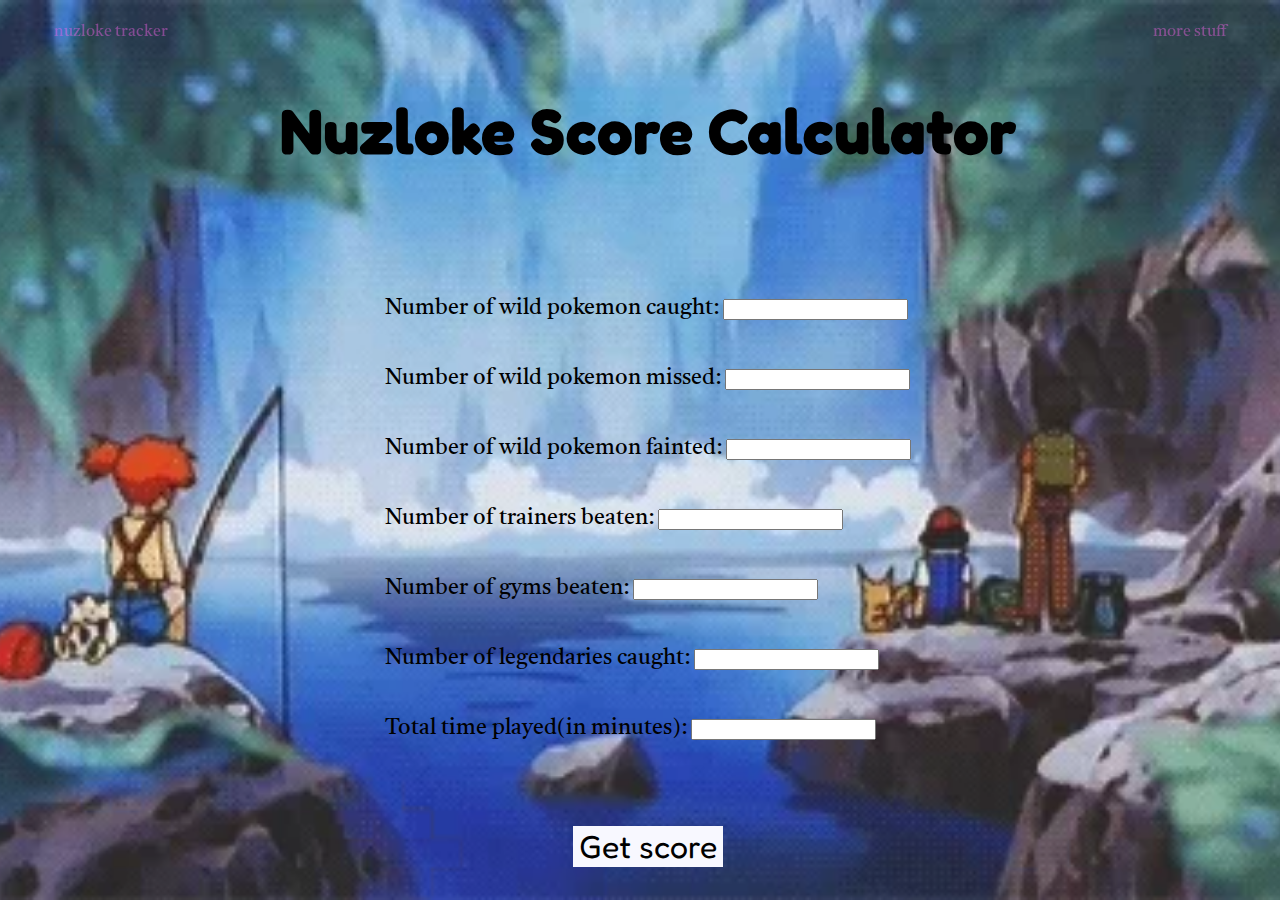
==== index.html @ 8fbd6762 "v1 submit" ====
<!DOCTYPE html>
<html lang="en">
<head>
    <meta charset="UTF-8">
    <meta http-equiv="X-UA-Compatible" content="IE=edge">
    <meta name="viewport" content="width=device-width, initial-scale=1.0">
    
    <link rel="icon" href="imgs/favicon.ico">

    <link rel="preconnect" href="https://fonts.googleapis.com">
    <link rel="preconnect" href="https://fonts.gstatic.com" crossorigin>
    <link href="https://fonts.googleapis.com/css2?family=Fredoka+One&family=Tiro+Bangla:ital@1&display=swap" rel="stylesheet">


    <script src="https://ajax.googleapis.com/ajax/libs/jquery/3.6.0/jquery.min.js"></script>

    <link rel="stylesheet" href="steez.css">

    <title>Nuzloke Score Card</title>
</head>
<body>
    <!-- VISIBLE -->
    <div class="abs_holder">
        
        <a class="more-life" href="https://github.com/kiecphrase">more stuff</a>
        <a class="more-life-alt" href="https://ashenfactory.github.io/nuzlocke-tracker/">nuzloke tracker</a>

        <div id="flex_box" class="flexy">

            <h1 id="title_text" class="title">Nuzloke Score Calculator</h1>

            <div id="get" class="question box">
                <form>
                    <label class="normal-text" for="pc">Number of wild pokemon caught:</label>
                    <input type="number" id="pc" name="pc"><br>
                    <br>
                    <br>
                    <label class="normal-text" for="pm">Number of wild pokemon missed:</label>
                    <input type="number" id="pm" name="pm"><br>
                    <br>
                    <br>
                    <label class="normal-text" for="pf">Number of wild pokemon fainted:</label>
                    <input type="number" id="pf" name="pf"><br>
                    <br>
                    <br>
                    <label class="normal-text" for="tb">Number of trainers beaten:</label>
                    <input type="number" id="tb" name="tb"><br>
                    <br>
                    <br>
                    <label class="normal-text" for="gb">Number of gyms beaten:</label>
                    <input type="number" id="gb" name="gb"><br>
                    <br>
                    <br>
                    <label class="normal-text" for="lc">Number of legendaries caught:</label>
                    <input type="number" id="lc" name="lc"><br>
                    <br>
                    <br>
                    <label class="normal-text" for="tt">Total time played(in minutes):</label>
                    <input type="number" id="tt" name="tt"><br>
                </form>

            </div>

            <div id="show" class="score_show">
                <h2>Your Score:</h2>
                <h3 id="score_board">none</h3>
            </div>

            <button id="calc" class="butt">Get score</button>

        </div>
    </div>

    <!-- U T I L I T Y -->
    
    <!-- JQuery -->
    <script src="https://ajax.googleapis.com/ajax/libs/jquery/3.6.0/jquery.min.js"></script>
    
    <!-- JS -->
    <script type="text/javascript" src="do.js"></script>
</body>
</html>
---- steez.css ----
/* 
fonts

font-family: 'Fredoka One', cursive;
font-family: 'Tiro Bangla', serif;


*/

/* GENERAL */

body {
    overflow: hidden;
    background: url('imgs/bg.webp') no-repeat center center fixed; 
    -webkit-background-size: cover;
    -moz-background-size: cover;
    -o-background-size: cover;
    background-size: cover;

    font-family: 'Tiro Bangla', serif;
}

h1{
    font-size: 4rem;
    font-family: 'Fredoka One', cursive;
}

h2{
    font-size: 4rem;
}

h3{
    font-size: 4.2rem;
}

label {
    font-size: 1.35rem;
}

/* STRUCTURAL DIVS */

.abs_holder{
    position: absolute;
    width: 100%;
    height: 100%;
}

.flexy{
    width: 100%;
    height: 100%;
    display: flex;
    flex-direction: column;
    flex-wrap: nowrap;
    justify-content: space-around;
    align-items: center;
}

#show{
    display: none;
}

.score_show{
    text-align: center;
}


/* BUTTONS & TEXT */
.butt {
    background-color: ghostwhite;
    font-size: 2rem;
    font-family: 'Fredoka One', cursive;
    border: none;
}

.butt:hover {
    background-color: wheat;
    transform: scale(1.2);
    border-radius: 5px;
    box-shadow: 0px 0px 15px rgba(0, 0, 0, 1);
}

.more-life{
    position: fixed;
    right: 3rem;
    top: 1rem;
    z-index: 10;
    text-decoration: none;
    color: rgba(250, 98, 237, 0.43);
    padding: 0.35rem;
}

.more-life:hover {
    text-decoration: none;
    color: rgba(250, 98, 237, 0.83);
    background-color: rgba(151, 156, 105, 0.1);
    border-radius: 5px;
}

.more-life-alt{
    position: fixed;
    left: 3rem;
    top: 1rem;
    z-index: 10;
    text-decoration: none;
    color: rgba(250, 98, 237, 0.43);
    padding: 0.35rem;
}

.more-life-alt:hover {
    text-decoration: none;
    color: rgba(250, 98, 237, 0.83);
    background-color: rgba(151, 156, 105, 0.1);
    border-radius: 5px;
}
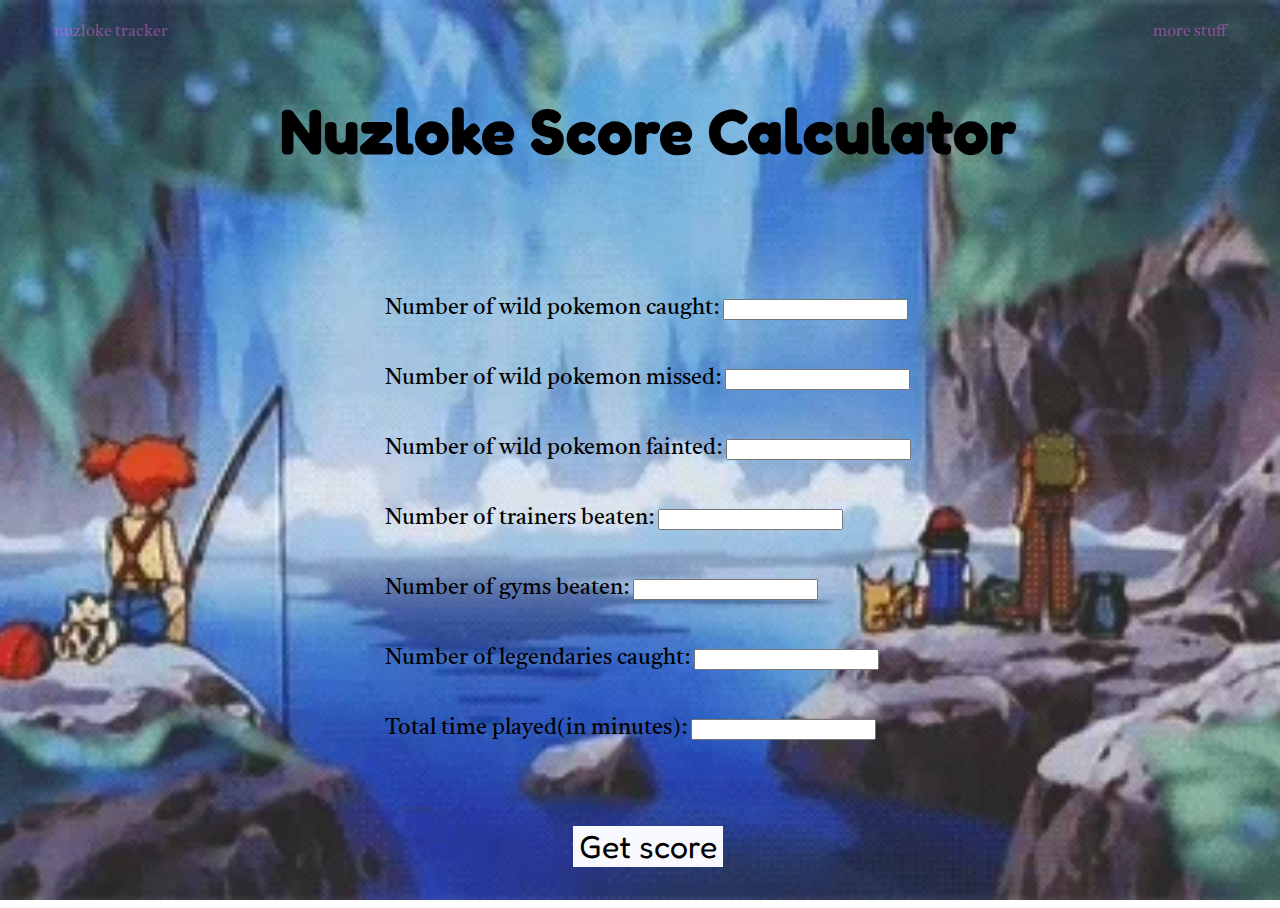
==== commit c6d0e043: "tracker change" ====
--- a/index.html
+++ b/index.html
@@ -23,7 +23,7 @@
     <div class="abs_holder">
         
         <a class="more-life" href="https://github.com/kiecphrase">more stuff</a>
-        <a class="more-life-alt" href="https://ashenfactory.github.io/nuzlocke-tracker/">nuzloke tracker</a>
+        <a class="more-life-alt" href="https://ashenfactory.github.io/nuzlocke-tracker/" target="blank">nuzloke tracker</a>
 
         <div id="flex_box" class="flexy">
 
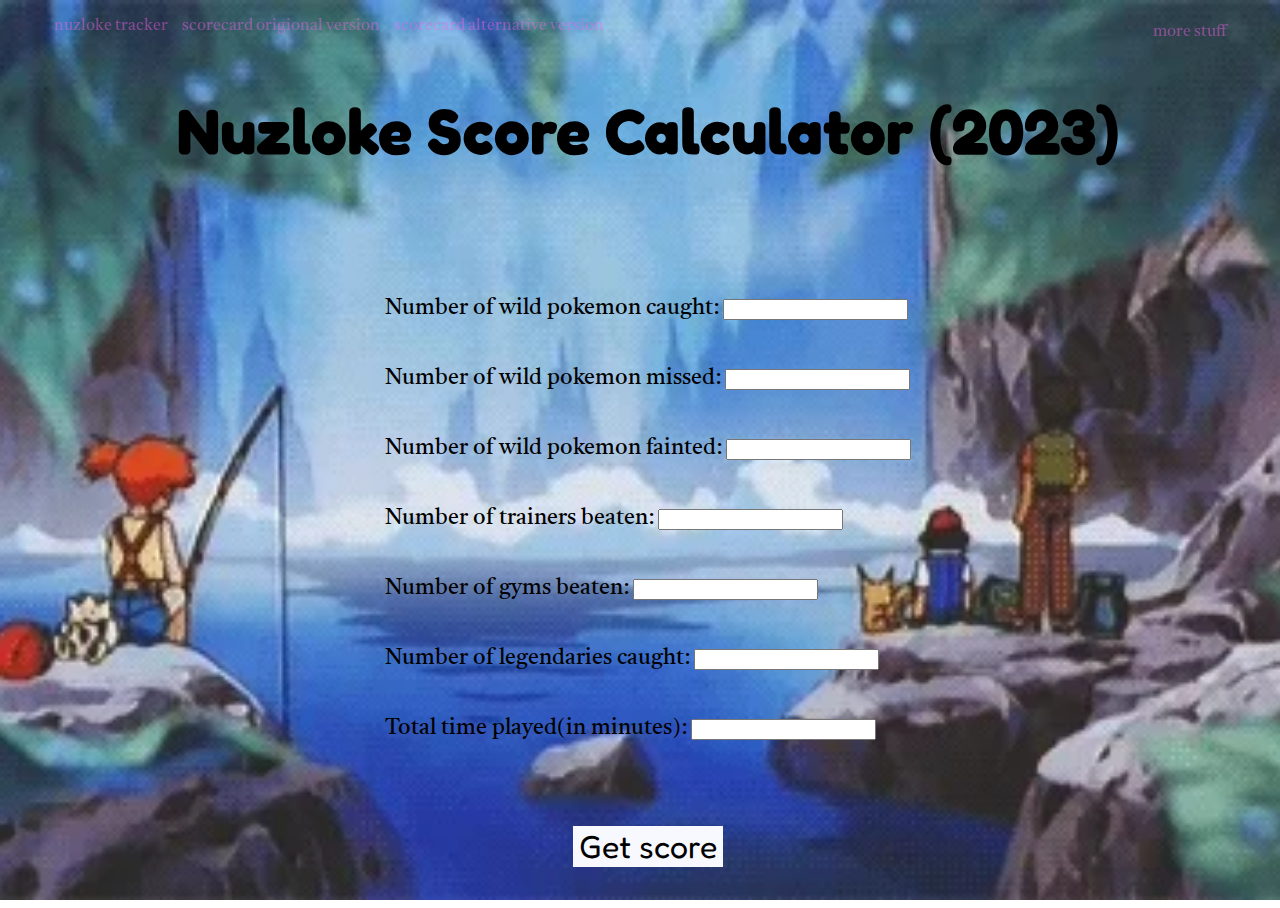
==== commit b4b4cea4: "default to 2023" ====
--- a/index.html
+++ b/index.html
@@ -4,79 +4,15 @@
     <meta charset="UTF-8">
     <meta http-equiv="X-UA-Compatible" content="IE=edge">
     <meta name="viewport" content="width=device-width, initial-scale=1.0">
-    
-    <link rel="icon" href="imgs/favicon.ico">
-
-    <link rel="preconnect" href="https://fonts.googleapis.com">
-    <link rel="preconnect" href="https://fonts.gstatic.com" crossorigin>
-    <link href="https://fonts.googleapis.com/css2?family=Fredoka+One&family=Tiro+Bangla:ital@1&display=swap" rel="stylesheet">
-
-
-    <script src="https://ajax.googleapis.com/ajax/libs/jquery/3.6.0/jquery.min.js"></script>
-
-    <link rel="stylesheet" href="steez.css">
-
-    <title>Nuzloke Score Card</title>
+    <title>DnD 2025</title>
 </head>
 <body>
-    <!-- VISIBLE -->
-    <div class="abs_holder">
-        
-        <a class="more-life" href="https://github.com/kiecphrase">more stuff</a>
-        <a class="more-life-alt" href="https://ashenfactory.github.io/nuzlocke-tracker/" target="blank">nuzloke tracker</a>
 
-        <div id="flex_box" class="flexy">
+    <script>
+        setTimeout(function(){
+            window.location.href = 'indexnew.html';
+        }, 1);
+    </script>
 
-            <h1 id="title_text" class="title">Nuzloke Score Calculator</h1>
-
-            <div id="get" class="question box">
-                <form>
-                    <label class="normal-text" for="pc">Number of wild pokemon caught:</label>
-                    <input type="number" id="pc" name="pc"><br>
-                    <br>
-                    <br>
-                    <label class="normal-text" for="pm">Number of wild pokemon missed:</label>
-                    <input type="number" id="pm" name="pm"><br>
-                    <br>
-                    <br>
-                    <label class="normal-text" for="pf">Number of wild pokemon fainted:</label>
-                    <input type="number" id="pf" name="pf"><br>
-                    <br>
-                    <br>
-                    <label class="normal-text" for="tb">Number of trainers beaten:</label>
-                    <input type="number" id="tb" name="tb"><br>
-                    <br>
-                    <br>
-                    <label class="normal-text" for="gb">Number of gyms beaten:</label>
-                    <input type="number" id="gb" name="gb"><br>
-                    <br>
-                    <br>
-                    <label class="normal-text" for="lc">Number of legendaries caught:</label>
-                    <input type="number" id="lc" name="lc"><br>
-                    <br>
-                    <br>
-                    <label class="normal-text" for="tt">Total time played(in minutes):</label>
-                    <input type="number" id="tt" name="tt"><br>
-                </form>
-
-            </div>
-
-            <div id="show" class="score_show">
-                <h2>Your Score:</h2>
-                <h3 id="score_board">none</h3>
-            </div>
-
-            <button id="calc" class="butt">Get score</button>
-
-        </div>
-    </div>
-
-    <!-- U T I L I T Y -->
-    
-    <!-- JQuery -->
-    <script src="https://ajax.googleapis.com/ajax/libs/jquery/3.6.0/jquery.min.js"></script>
-    
-    <!-- JS -->
-    <script type="text/javascript" src="do.js"></script>
 </body>
 </html>